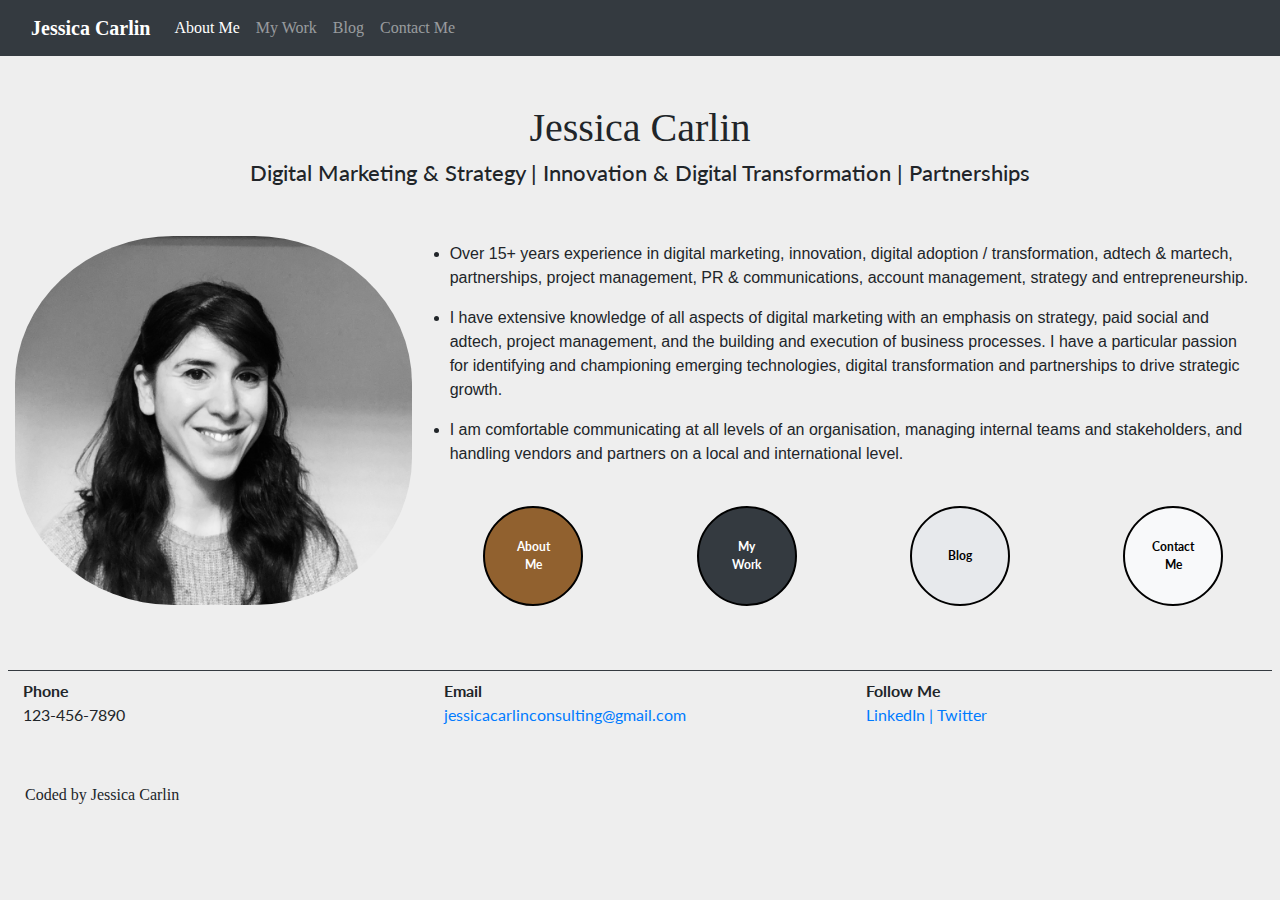
==== index.html @ c453d34e "Fixed button spacing issues on mobile and added hover styling to buttons" ====
<!DOCTYPE html>
<html lang="en">
<head>
    <meta charset="UTF-8">
    <meta http-equiv="X-UA-Compatible" content="IE=edge">
    <meta name="viewport" content="width=device-width, initial-scale=1.0">
    <link rel="preconnect" href="https://fonts.googleapis.com">
<link rel="preconnect" href="https://fonts.gstatic.com" crossorigin>
<link href="https://fonts.googleapis.com/css2?family=Lato:wght@400;700&display=swap" rel="stylesheet">
<link rel="stylesheet" media="screen" href="https://fontlibrary.org//face/linux-biolinum" type="text/css"/>
    <link rel="stylesheet" href="https://cdn.jsdelivr.net/npm/bootstrap@4.3.1/dist/css/bootstrap.min.css" integrity="sha384-ggOyR0iXCbMQv3Xipma34MD+dH/1fQ784/j6cY/iJTQUOhcWr7x9JvoRxT2MZw1T" crossorigin="anonymous">
    <link rel="stylesheet" href="src/style.css" />
    <script src="https://cdn.jsdelivr.net/npm/bootstrap@4.0.0/dist/js/bootstrap.min.js" integrity="sha384-JZR6Spejh4U02d8jOt6vLEHfe/JQGiRRSQQxSfFWpi1MquVdAyjUar5+76PVCmYl" crossorigin="anonymous"></script>
    <title>Jessica Carlin</title>
</head>
<body>
<nav class="navbar navbar-expand-lg navbar-dark bg-dark" id="navbar">
  <div class="container-fluid">
    <a class="navbar-brand font-weight-bold" href="#">Jessica Carlin</a>
    <button class="navbar-toggler" type="button" data-bs-toggle="collapse" data-bs-target="#navbarNav" aria-controls="navbarNav" aria-expanded="false" aria-label="Toggle navigation">
      <span class="navbar-toggler-icon"></span>
    </button>
    <div class="collapse navbar-collapse" id="navbarNav">
      <ul class="navbar-nav text-end">
        <li class="nav-item">
          <a class="nav-link active" aria-current="page" href="#">About Me</a>
        </li>
        <li class="nav-item">
          <a class="nav-link" href="#">My Work</a>
        </li>
        <li class="nav-item">
          <a class="nav-link" href="#">Blog</a>
        </li>
        <li class="nav-item">
          <a class="nav-link" href="#">Contact Me</a>
        </li>
      </ul>
    </div>
  </div>
</nav>
    <h1 class="mt-5">Jessica Carlin</h1>
    <h2 class="mb-5">Digital Marketing & Strategy | Innovation & Digital Transformation | Partnerships</h2>
  <div class="container-fluid">
  <div class="row" id="main-block">
    <div class="col-sm-4 d-flex align-items-center"><img src="media/IMG_0230.jpg" class="img-fluid mb-3" style="width: 768px;" id="headshot" alt="Image of Jessica Carlin"></div>
    <div class="col-sm-8">
<ul class="p-2">
  <li class="pb-3">Over 15+ years experience in digital marketing, innovation, digital adoption / transformation, adtech & martech, partnerships, project management, PR & communications, account management, strategy and entrepreneurship. </li>
  <li class="pb-3">I have extensive knowledge of all aspects of digital marketing with an emphasis on strategy, paid social and adtech, project management, and the building and execution of business processes. I have a particular passion for identifying and championing  emerging technologies, digital transformation and partnerships to drive strategic growth. </li>
  <li class="pb-3">I am comfortable communicating at all levels of an organisation, managing internal teams and stakeholders, and handling vendors and partners on a local and international level. </li>
</ul>
<div class="row">
    <div class="col-6 col-md-3 d-flex justify-content-center mb-3" style="width: 768">
        <button type="button" class="btn btn-dark text-wrap" id="about_me_btn">About Me</button>
    </div>
    <div class="col-6 col-md-3 d-flex justify-content-center mb-3 style="width: 768"">
    <button type="button" class="btn btn-dark text-wrap" id="my_work_btn">My Work</button>
    </div>
     <div class="col-6 col-md-3 d-flex justify-content-center mb-3 style="width: 768"">
        <button type="button" class="btn btn-light text-wrap" id="blog_button">Blog</button>
    </div>
     <div class="col-6 col-md-3 d-flex justify-content-center mb-3 style="width: 768"">
        <button type="button" class="btn btn-light text-wrap" id="contact_button">Contact <br>Me</button>
    </div>
</div>
    </div>
    </div>
    </div>
  </div>
  <div class="row border-top border-dark my-5 mx-2">
<div class="col-4 mw-100 mt-2 mx-auto" style="width: 768px" id="main_contact"><strong>Phone</strong><br>123-456-7890</div>
    <div class="col-4 mw-100 mt-2 mx-auto" style="width: 768px"id="main_contact"><strong>Email</strong><br><a href="mailto:team@shecodes.io">jessicacarlinconsulting@gmail.com</a></div>
    <div class="col-4 mw-100 my-2 mx-auto" style="width: 768px" id="main_contact"><strong>Follow Me</strong><br><a href="https://www.linkedin.com/in/jessicacarlin/" target="_blank">LinkedIn | <a href="https://www.twitter.com/jcarlin1028" target="_blank">Twitter</a></div>
  </div>
</div>
<span class="coded">Coded by Jessica Carlin</span>
</body>
</body>
</html>
---- src/style.css ----
:root {
  --header-text: "LinuxBiolinumORegular";
  --default-text: "Lato", sans-serif;
}

body {
  background-color: #eeeeee;
}
h1 {
  background-color: #eeeeee;
  text-align: center;
  font-family: var(--header-text);
  font-weight: normal;
  font-style: normal;
  font-size: 40px;
}

h2 {
  font-family: var(--default-text);
  font-size: 22px;
  text-align: center;
}

.btn {
  font-family: var(--default-text);
  font-weight: bold;
  color: white;
  font-size: 12px;
  border: 2px black;
  border-style: solid;
  border-radius: 50%;
  padding: 25px;
  width: 100px;
  height: 100px;
  margin: auto;
}

.coded {
  font-family: var(--header-text);
  margin: 25px;
}

#navbar {
  font-family: var(--header-text);
}

#headshot {
  border-radius: 40%;
}

#main_contact {
  font-family: var(--default-text);
  text-align: left;
}

#about_me_btn {
  background-color: #91612f;
}

#about_me_btn:hover {
  opacity: 50%;
}

#my_work_btn:hover {
  opacity: 50%;
}

#blog_button {
  background-color: #e7e9ec;
  color: black;
}

#contact_button {
  color: black;
}

@media (max-width: 900px) {
  h1 {
    font-size: 30px;
  }

  h2 {
    font-size: 18px;
  }

  .coded {
    text-align: center;
  }

  #main_contact {
    text-align: center;
  }
}
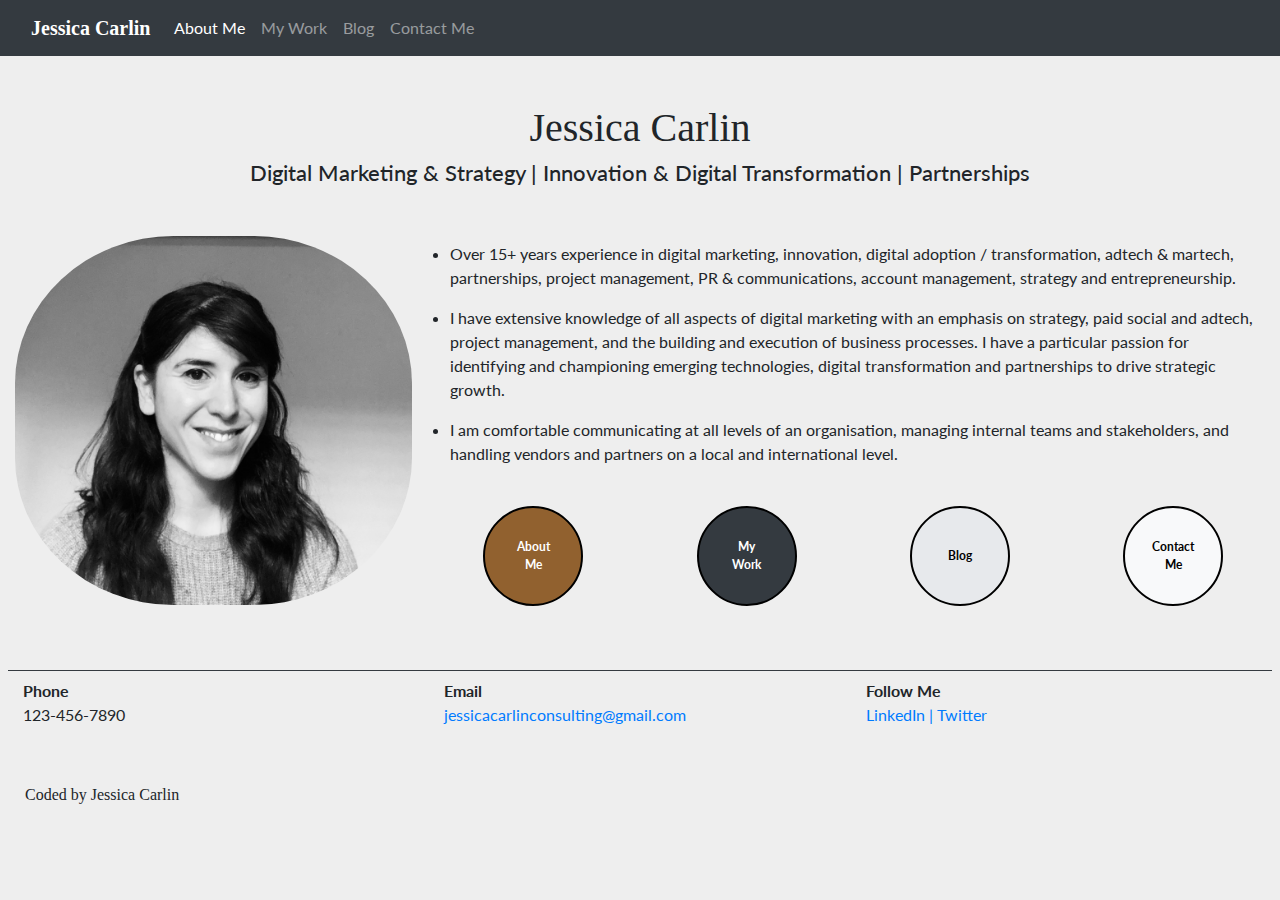
==== commit 7a32ccbd: "Moved files to new sub folder folder and fixed spacing in About Me page" ====
--- a/index.html
+++ b/index.html
@@ -51,15 +51,15 @@
 </ul>
 <div class="row">
     <div class="col-6 col-md-3 d-flex justify-content-center mb-3" style="width: 768">
-        <button type="button" class="btn btn-dark text-wrap" id="about_me_btn">About Me</button>
+       <a href="about.html"><button type="button" class="btn btn-dark text-wrap" id="about_me_btn">About Me</button></a>
     </div>
-    <div class="col-6 col-md-3 d-flex justify-content-center mb-3 style="width: 768"">
+    <div class="col-6 col-md-3 d-flex justify-content-center mb-3 style="width: 768px">
     <button type="button" class="btn btn-dark text-wrap" id="my_work_btn">My Work</button>
     </div>
-     <div class="col-6 col-md-3 d-flex justify-content-center mb-3 style="width: 768"">
+     <div class="col-6 col-md-3 d-flex justify-content-center mb-3 style="width: 768px">
         <button type="button" class="btn btn-light text-wrap" id="blog_button">Blog</button>
     </div>
-     <div class="col-6 col-md-3 d-flex justify-content-center mb-3 style="width: 768"">
+     <div class="col-6 col-md-3 d-flex justify-content-center mb-3 style="width: 76px8">
         <button type="button" class="btn btn-light text-wrap" id="contact_button">Contact <br>Me</button>
     </div>
 </div>
@@ -75,5 +75,4 @@
 </div>
 <span class="coded">Coded by Jessica Carlin</span>
 </body>
-</body>
 </html>
--- a/src/style.css
+++ b/src/style.css
@@ -21,6 +21,10 @@
   text-align: center;
 }
 
+ul {
+  font-family: var(--default-text);
+}
+
 .btn {
   font-family: var(--default-text);
   font-weight: bold;
@@ -38,6 +42,10 @@
 .coded {
   font-family: var(--header-text);
   margin: 25px;
+}
+
+.copy {
+  font-family: var(--default-text);
 }
 
 #navbar {
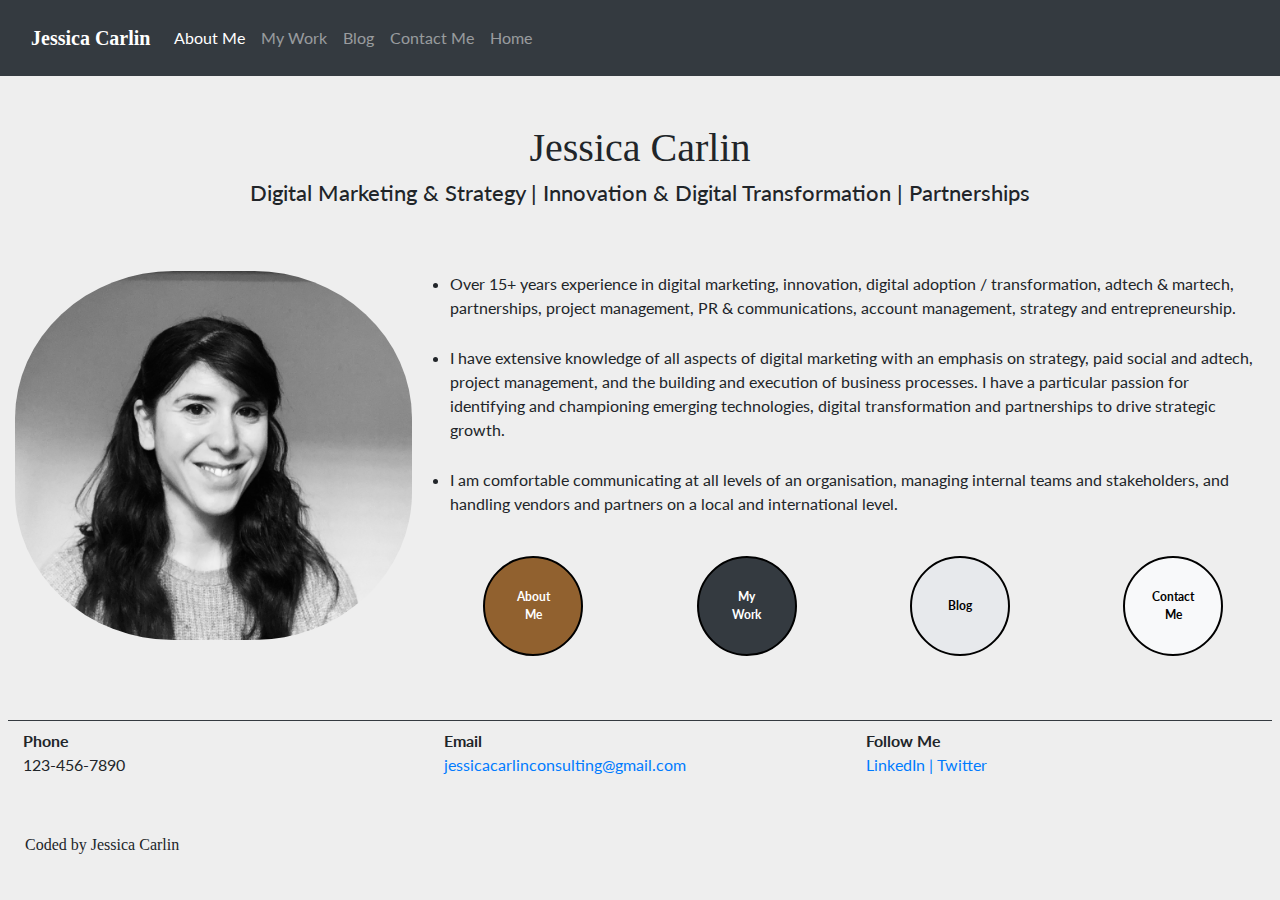
==== commit 3a2ec2e3: "Added styling to My Work page" ====
--- a/index.html
+++ b/index.html
@@ -16,24 +16,29 @@
 <body>
 <nav class="navbar navbar-expand-lg navbar-dark bg-dark" id="navbar">
   <div class="container-fluid">
-    <a class="navbar-brand font-weight-bold" href="#">Jessica Carlin</a>
+    <a class="navbar-brand font-weight-bold" href="../portfolio_project/index.html">Jessica Carlin</a>
     <button class="navbar-toggler" type="button" data-bs-toggle="collapse" data-bs-target="#navbarNav" aria-controls="navbarNav" aria-expanded="false" aria-label="Toggle navigation">
       <span class="navbar-toggler-icon"></span>
     </button>
     <div class="collapse navbar-collapse" id="navbarNav">
       <ul class="navbar-nav text-end">
         <li class="nav-item">
-          <a class="nav-link active" aria-current="page" href="#">About Me</a>
+          <a class="nav-link active" aria-current="page" href="about.html">About Me</a>
         </li>
         <li class="nav-item">
-          <a class="nav-link" href="#">My Work</a>
+          <a class="nav-link" href="my_work.html">My Work</a>
         </li>
         <li class="nav-item">
-          <a class="nav-link" href="#">Blog</a>
+          <a class="nav-link" href="blog.html">Blog</a>
         </li>
         <li class="nav-item">
-          <a class="nav-link" href="#">Contact Me</a>
+          <a class="nav-link" href="contact.html">Contact Me</a>
         </li>
+        <li class="nav-item">
+              <a class="nav-link" href="../portfolio_project/index.html"
+                >Home</a
+              >
+            </li>
       </ul>
     </div>
   </div>
--- a/src/style.css
+++ b/src/style.css
@@ -21,8 +21,20 @@
   text-align: center;
 }
 
+h3 {
+  font-family: var(--header-text);
+  font-size: 20px;
+  font-weight: bold;
+  text-align: center;
+}
+
 ul {
   font-family: var(--default-text);
+}
+
+li {
+  padding-top: 10px;
+  padding-bottom: 10px;
 }
 
 .btn {
@@ -46,6 +58,14 @@
 
 .copy {
   font-family: var(--default-text);
+}
+
+.my_work_nav {
+  font-family: var(--default-text);
+  font-weight: 700;
+  font-size: 18px;
+  display: flex;
+  justify-content: center;
 }
 
 #navbar {
@@ -82,6 +102,17 @@
   color: black;
 }
 
+#role_header {
+  font-family: var(--header-text);
+  font-weight: bold;
+  font-size: 20px;
+}
+
+#role_text {
+  font-family: var(--default-text);
+  font-size: 16px;
+}
+
 @media (max-width: 900px) {
   h1 {
     font-size: 30px;
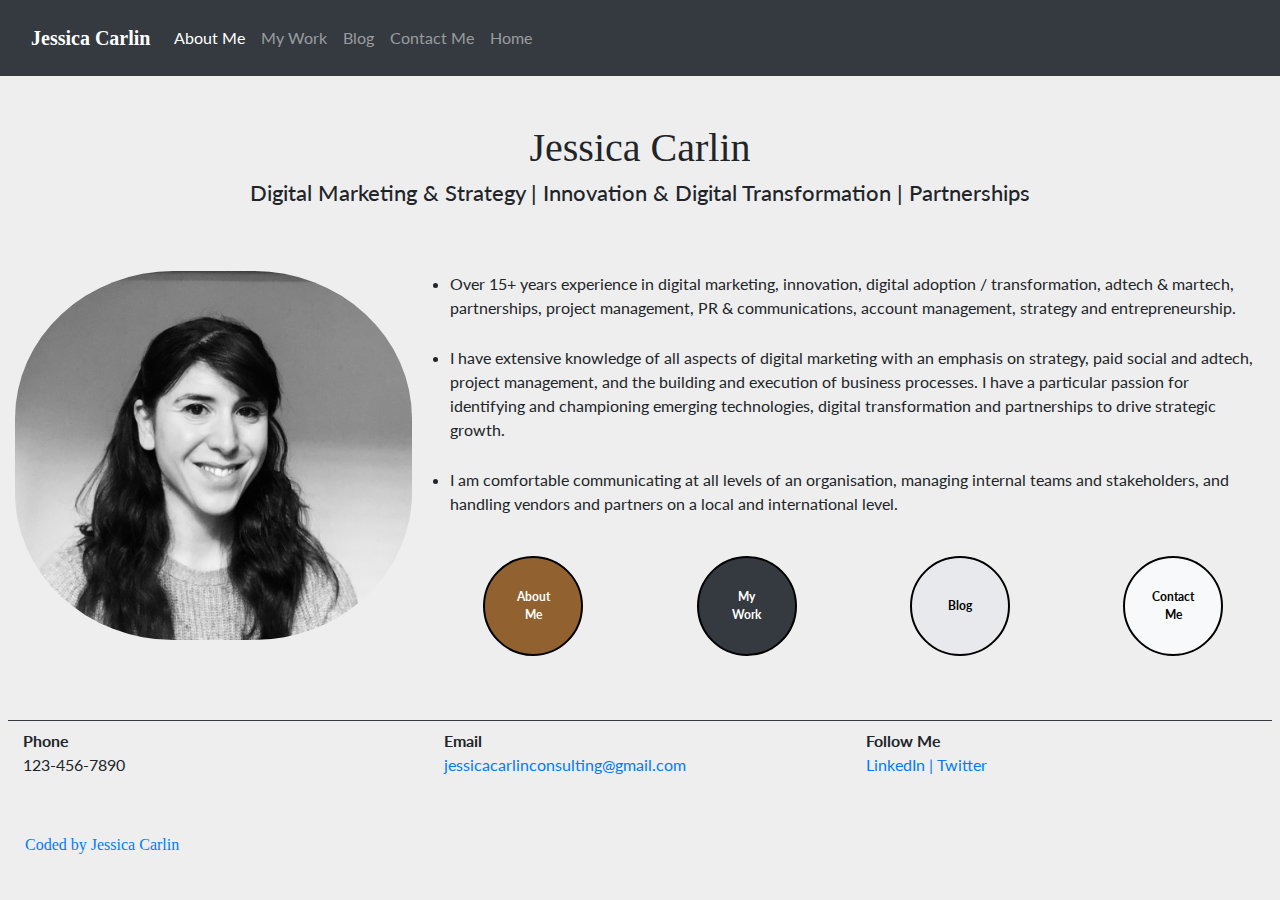
==== commit 44000a58: "Added Github repository link" ====
--- a/index.html
+++ b/index.html
@@ -5,6 +5,7 @@
     <meta http-equiv="X-UA-Compatible" content="IE=edge">
     <meta name="viewport" content="width=device-width, initial-scale=1.0">
     <link rel="preconnect" href="https://fonts.googleapis.com">
+    <meta name="description"  content="This is the resume and portfolio website for Jessica Carlin." />
 <link rel="preconnect" href="https://fonts.gstatic.com" crossorigin>
 <link href="https://fonts.googleapis.com/css2?family=Lato:wght@400;700&display=swap" rel="stylesheet">
 <link rel="stylesheet" media="screen" href="https://fontlibrary.org//face/linux-biolinum" type="text/css"/>
@@ -16,7 +17,7 @@
 <body>
 <nav class="navbar navbar-expand-lg navbar-dark bg-dark" id="navbar">
   <div class="container-fluid">
-    <a class="navbar-brand font-weight-bold" href="../portfolio_project/index.html">Jessica Carlin</a>
+    <a class="navbar-brand font-weight-bold" href="index.html">Jessica Carlin</a>
     <button class="navbar-toggler" type="button" data-bs-toggle="collapse" data-bs-target="#navbarNav" aria-controls="navbarNav" aria-expanded="false" aria-label="Toggle navigation">
       <span class="navbar-toggler-icon"></span>
     </button>
@@ -35,7 +36,7 @@
           <a class="nav-link" href="contact.html">Contact Me</a>
         </li>
         <li class="nav-item">
-              <a class="nav-link" href="../portfolio_project/index.html"
+              <a class="nav-link" href="index.html"
                 >Home</a
               >
             </li>
@@ -78,6 +79,6 @@
     <div class="col-4 mw-100 my-2 mx-auto" style="width: 768px" id="main_contact"><strong>Follow Me</strong><br><a href="https://www.linkedin.com/in/jessicacarlin/" target="_blank">LinkedIn | <a href="https://www.twitter.com/jcarlin1028" target="_blank">Twitter</a></div>
   </div>
 </div>
-<span class="coded">Coded by Jessica Carlin</span>
+<span class="coded"> <a href="https://github.com/jcarlin28/portfolio_project">Coded by Jessica Carlin</a></span>       
 </body>
 </html>
--- a/src/style.css
+++ b/src/style.css
@@ -113,6 +113,13 @@
   font-size: 16px;
 }
 
+#contact_pg_text {
+  font-family: var(--header-text);
+  font-size: 30px;
+  text-align: center;
+  margin-top: 50px;
+}
+
 @media (max-width: 900px) {
   h1 {
     font-size: 30px;
@@ -129,4 +136,9 @@
   #main_contact {
     text-align: center;
   }
+
+  #role_text {
+    font-family: var(--default-text);
+    font-size: 18px;
+  }
 }
